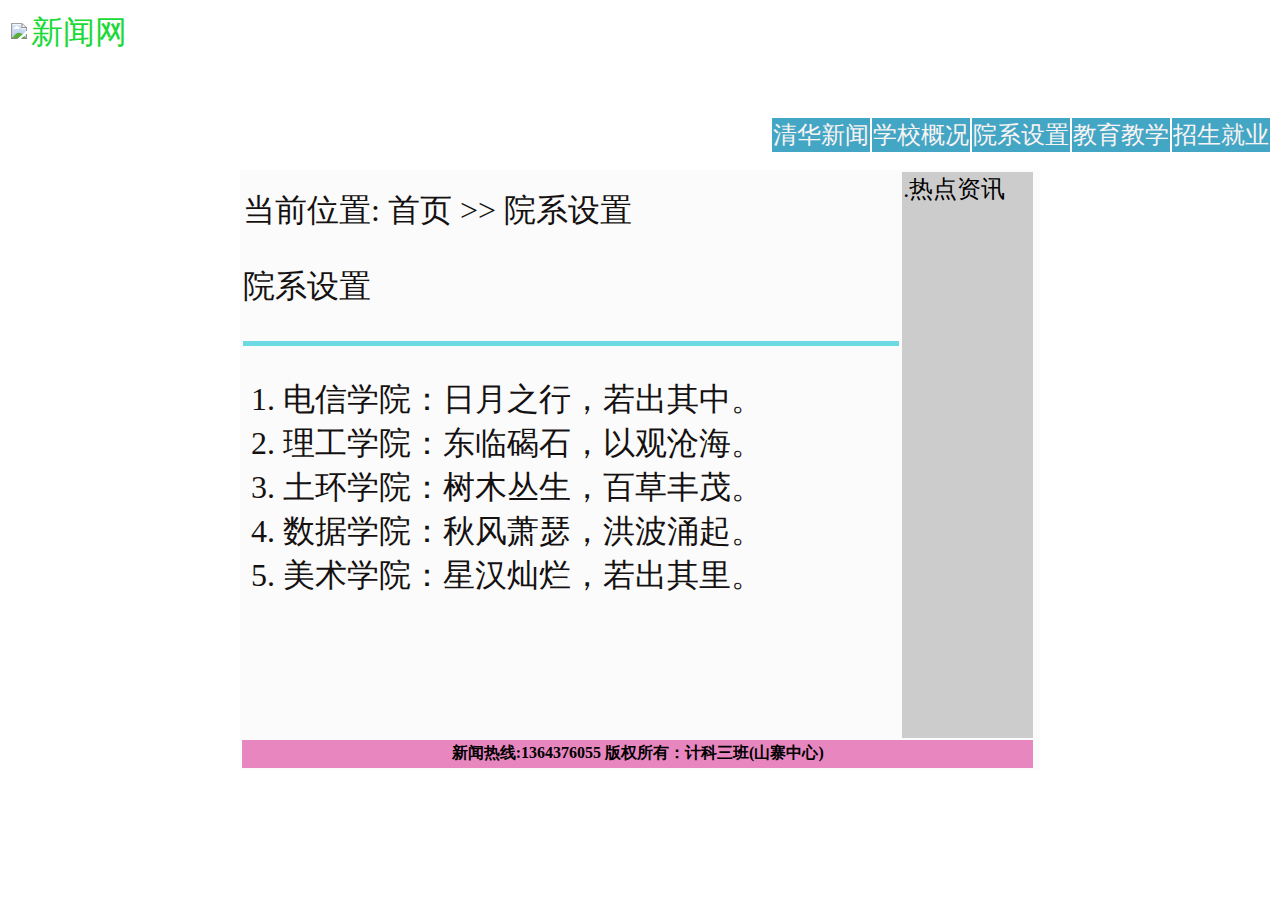
==== index.html @ 79b8e8c3 "Update index.html" ====
<!doctype html>
<html>
<head>
<meta charset="utf-8">
<title>官网</title>
</head>

<body background="bk.jpg">
<table align="left">
	<tr>
		<td><img src="ui.png"></td>
		<td><font size="+3"color="#1BD936">新闻网</font></td>		
	</tr>
</table>
<br><br><br><br><br><br>
<table align="right">
	<tr bgcolor="#43A6C4">
		<td> <font size="+2"color="#FAF4F4">清华新闻</font></td>
		<td> <font size="+2"color="#FAF4F4">学校概况</font></td>
		<td> <font size="+2"color="#FAF4F4">院系设置</font></td>
		<td> <font size="+2"color="#FAF4F4">教育教学</font></td>
		<td> <font size="+2"color="#FAF4F4">招生就业</font></td>		
	</tr>
</table>
<br><br><br>


<table bgcolor="#FBFBFB" width="800" height="600" align="center">
	<tr>
		<td valign="top">
			<p><font size="+3" color="#151111">当前位置: 首页 >> 院系设置 </p>
			<p><font size="+3" color="#151111">院系设置 </p>
			<hr size="5" color="#6DD9E3">
			<ol type="circle">
			<li>电信学院：日月之行，若出其中。</li>
			<li>理工学院：东临碣石，以观沧海。</li>
			<li>土环学院：树木丛生，百草丰茂。</li>
			<li>数据学院：秋风萧瑟，洪波涌起。</li>
			<li>美术学院：星汉灿烂，若出其里。</li>
			</ol>
		</td>
		<td valign="top" bgcolor="#CCCCCC"><font size="+2"color="#000000">.热点资讯</font></td>		
	</tr>
	<tr>
		<th colspan="2" bgcolor="#E786BF">
			新闻热线:1364376055 版权所有：计科三班(山寨中心)
		</th>
		<th>
		</th>
		
	</tr>
	
</table>



</body>
</html>
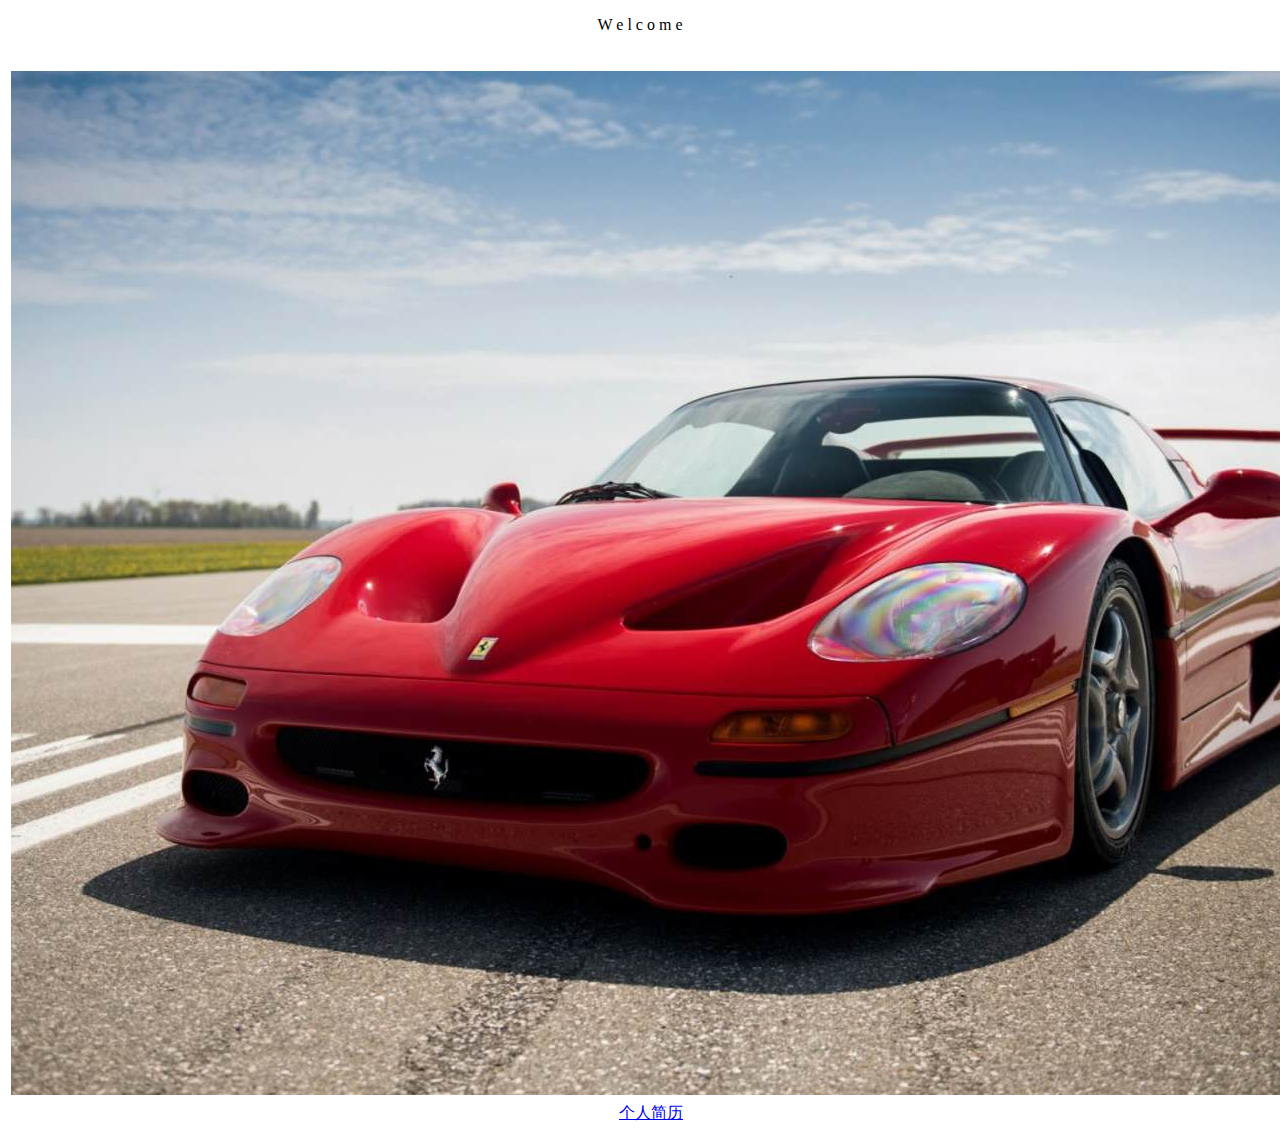
==== commit af026b5d: "assets" ====
--- a/index.html
+++ b/index.html
@@ -2,57 +2,48 @@
 <html>
 <head>
 <meta charset="utf-8">
-<title>官网</title>
+<title>资源管家</title>
+<link rel="stylesheet" type="text/css" href="">
+<!-- 外部样式引入 -->
+<link href="assets/css/ToIndex.css" rel="stylesheet"> 
 </head>
 
-<body background="bk.jpg">
-<table align="left">
+<body>
+<a name = "top"></a>
+<p class="wl" align="center">
+	W e l c o m e
+</p>
+<br>
+<table align="center">
 	<tr>
-		<td><img src="ui.png"></td>
-		<td><font size="+3"color="#1BD936">新闻网</font></td>		
+		<td>
+			<img src="image/1.jpg" alt=""class="mr-img1">
+		</td>
+		<td>
+			<img src="image/1.jpg" alt=""class="mr-img2">
+		</td>
+		<td>
+			<img src="image/1.jpg" alt=""class="mr-img3">
+		</td>
+		<td>
+			<img src="image/1.jpg" alt=""class="mr-img4">
+		</td>
+	</tr>
+	<tr>
+		<td align="center">
+			<a href="page1.html" class="a1">个人简历</a>
+		</td>
+		<td align="center">
+			<a href="page2.html" class="a1">图库</a>
+		</td>
+		<td align="center">
+			<a href="page3.html" class="a1">学习资源</a>
+		</td>
+		<td align="center">
+			<a href="page4.html" class="a1">视频播放器</a>
+		</td>
 	</tr>
 </table>
-<br><br><br><br><br><br>
-<table align="right">
-	<tr bgcolor="#43A6C4">
-		<td> <font size="+2"color="#FAF4F4">清华新闻</font></td>
-		<td> <font size="+2"color="#FAF4F4">学校概况</font></td>
-		<td> <font size="+2"color="#FAF4F4">院系设置</font></td>
-		<td> <font size="+2"color="#FAF4F4">教育教学</font></td>
-		<td> <font size="+2"color="#FAF4F4">招生就业</font></td>		
-	</tr>
-</table>
-<br><br><br>
-
-
-<table bgcolor="#FBFBFB" width="800" height="600" align="center">
-	<tr>
-		<td valign="top">
-			<p><font size="+3" color="#151111">当前位置: 首页 >> 院系设置 </p>
-			<p><font size="+3" color="#151111">院系设置 </p>
-			<hr size="5" color="#6DD9E3">
-			<ol type="circle">
-			<li>电信学院：日月之行，若出其中。</li>
-			<li>理工学院：东临碣石，以观沧海。</li>
-			<li>土环学院：树木丛生，百草丰茂。</li>
-			<li>数据学院：秋风萧瑟，洪波涌起。</li>
-			<li>美术学院：星汉灿烂，若出其里。</li>
-			</ol>
-		</td>
-		<td valign="top" bgcolor="#CCCCCC"><font size="+2"color="#000000">.热点资讯</font></td>		
-	</tr>
-	<tr>
-		<th colspan="2" bgcolor="#E786BF">
-			新闻热线:1364376055 版权所有：计科三班(山寨中心)
-		</th>
-		<th>
-		</th>
-		
-	</tr>
-	
-</table>
-
-
 
 </body>
 </html>
